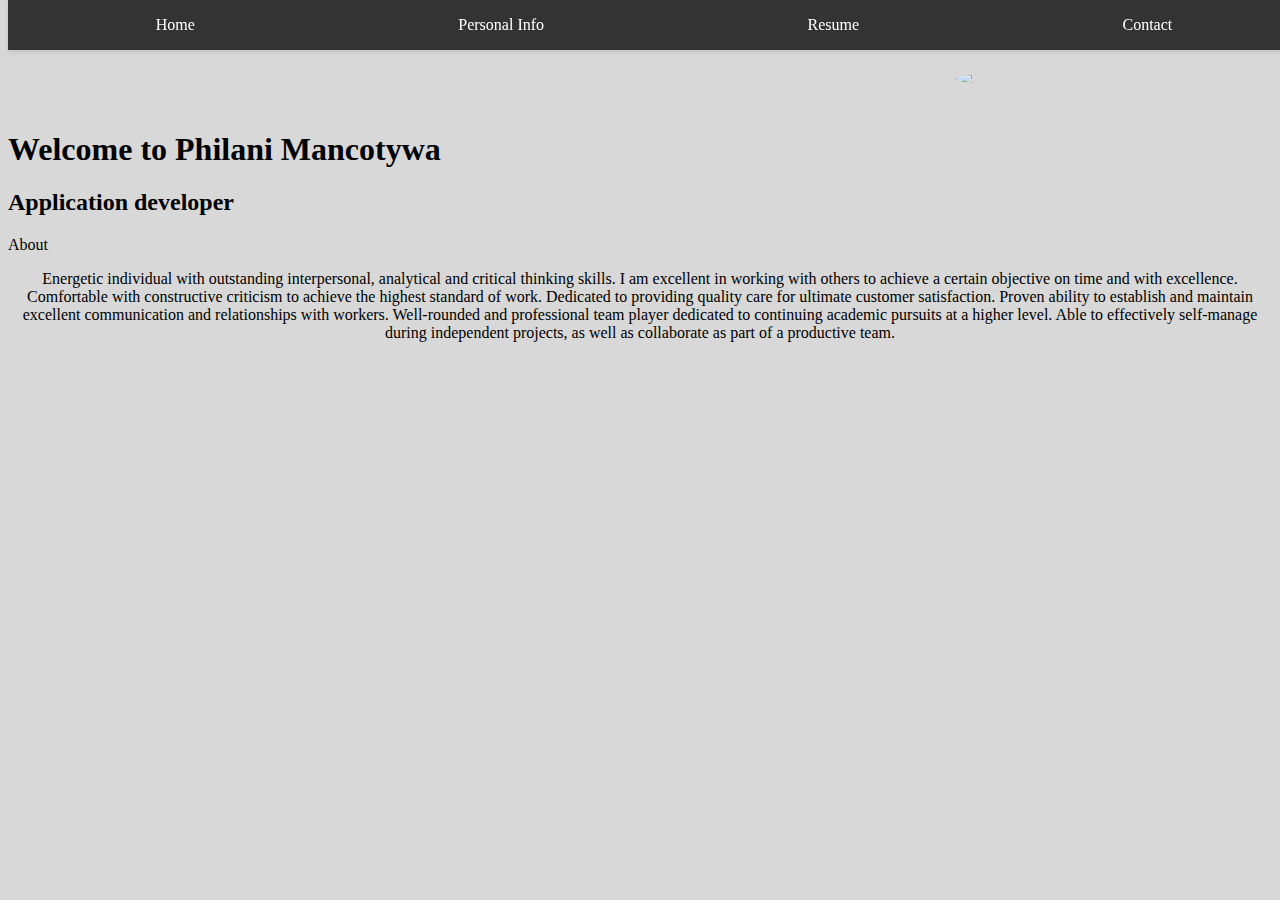
==== index.html @ e28938cb "new updates" ====
<!DOCTYPE html>
<html lang="en">
<head>
    <meta charset="UTF-8">
    <meta name="viewport" content="width=device-width, initial-scale=1.0">
    <link rel="stylesheet" href="style.css">
    <title>Home</title>
</head>
<body>
     <nav class="navbar"> <ul>
    <li><a href="index.html">Home</a></li>
    <li><a href="personal.html">Personal Info</a></li>
    <li><a href="cv.html">Resume</a></li>
   <li><a href="contacts.html">Contact</a></li>
</ul>
</nav>
<div>
    <img src="images/IMG-20240513-WA0086.jpg" class="images">
</div>
<div class="header">
    <h1>Welcome to Philani Mancotywa</h1>
    <h2> Application developer</h2>

    <div class="container">
        <div class="title">About</div> 
        <div class="content"> 
           <p>Energetic individual with outstanding interpersonal,
                analytical and critical thinking skills.
                 I am excellent in working with others to achieve a certain objective on time and with excellence.
                  Comfortable with constructive criticism to achieve the highest standard of work. 
                 Dedicated to providing quality care for ultimate customer satisfaction.
                   Proven ability to establish and maintain excellent communication and relationships with workers.
                    Well-rounded and professional team player dedicated to continuing academic pursuits at a higher level.
                     Able to effectively self-manage during independent projects, as well as collaborate as part of a productive team.</p>
                    </div> 
                   </div>
</div>
</body>
</html>
---- style.css ----
body{
    background-color: rgba(207, 207, 207, 0.805);
}
.navbar{
    text-align: right;
}
body{
    background-size: cover;
    background-repeat: no-repeat;
    background-attachment: fixed;
}

.header{
 align-items: center;
 padding-top: 8%;
}

.images {
    float: right;
    margin: 5%;
    border-radius: 50%; /* Makes the image circular */
    object-fit: cover; /* Ensures the image covers the element */
    width: 20%;/* Optional: Adds some space around the image */
}


.about{
    text-align: center; 
}

nav {
    width: 100%;
    background-color: #ffffff;
    padding: 1rem;
    box-shadow: 0 2px 5px rgba(0, 0, 0, 0.1);
    position: fixed;
    top: 0;
    z-index: 1000;
}

nav ul {
    list-style-type: none;
    padding: 0;
    margin: 0;
    display: flex;
    justify-content: space-around;
}

nav a {
    color: rgb(8, 8, 8);
    text-decoration: none;
    font-size: 1rem;
}
p{
    text-align: center;
}

nav {
        background-color: #333;
        padding: 1rem;
    }

    
    nav ul {
    
       list-style-type: none;
        padding: 0;
       margin: 0;
        display: flex;
        justify-content: space-around;
    }
    

    
    nav a {
    
       color: white;
    
        text-decoration: none;
    
        font-size: 1rem;
    
    }
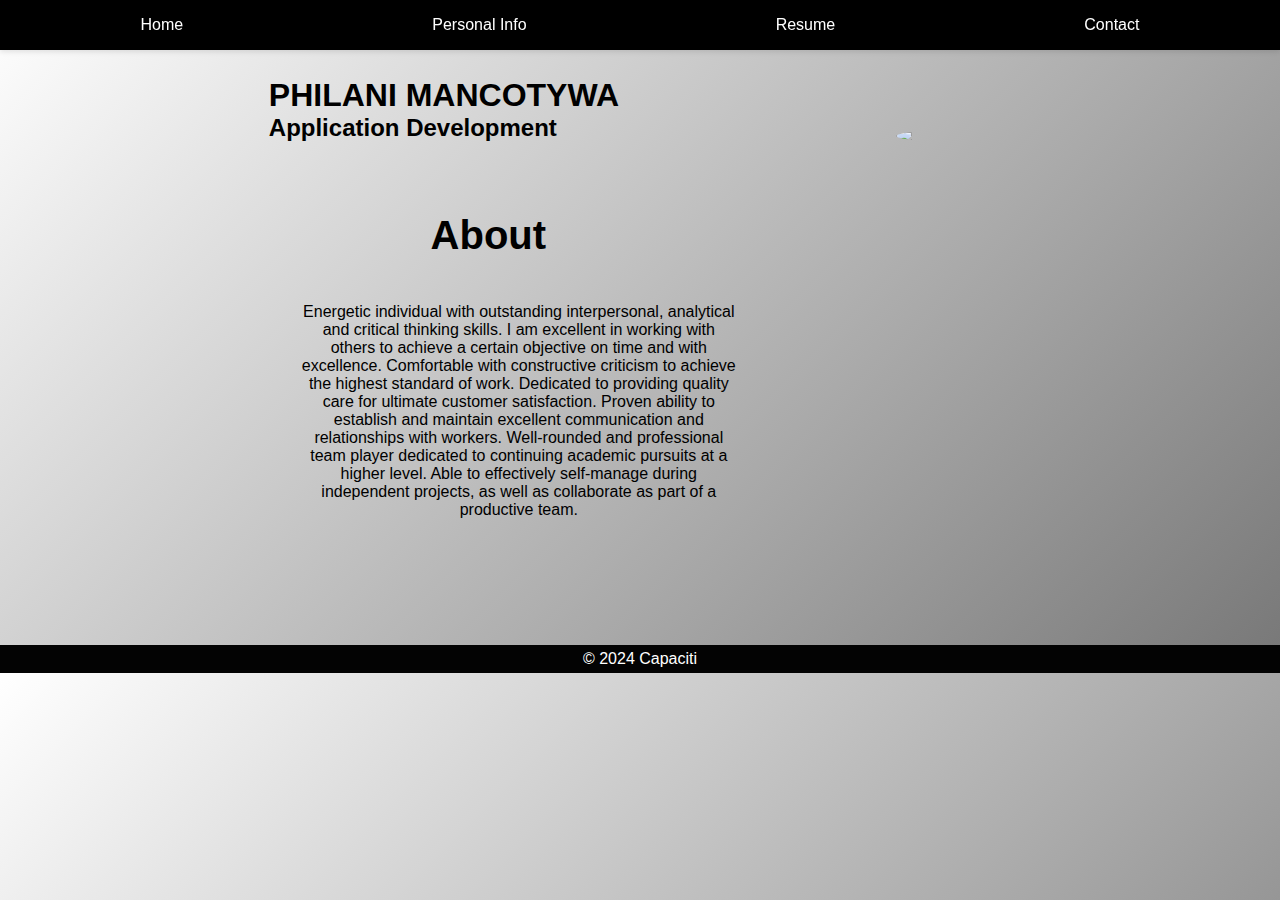
==== commit bee71aed: "new changes to home page" ====
--- a/index.html
+++ b/index.html
@@ -6,6 +6,10 @@
     <link rel="stylesheet" href="style.css">
     <title>Home</title>
 </head>
+<link rel="stylesheet" href="https://cdnjs.cloudflare.com/ajax/libs/font-awesome/6.7.1/css/all.min.css"
+ integrity="sha512-5Hs3dF2AEPkpNAR7UiOHba+lRSJNeM2ECkwxUIxC1Q/FLycGTbNapWXB4tP889k5T5Ju8fs4b1P5z/iB4nMfSQ=="
+  crossorigin="anonymous"
+   referrerpolicy="no-referrer"/>
 <body>
      <nav class="navbar"> <ul>
     <li><a href="index.html">Home</a></li>
@@ -18,12 +22,10 @@
     <img src="images/IMG-20240513-WA0086.jpg" class="images">
 </div>
 <div class="header">
-    <h1>Welcome to Philani Mancotywa</h1>
-    <h2> Application developer</h2>
-
-    <div class="container">
-        <div class="title">About</div> 
-        <div class="content"> 
+    <h1>PHILANI MANCOTYWA</h1>
+    <h2> Application Development</h2>
+<div class="title"><h3>About</h3></div>
+<div class="container">
            <p>Energetic individual with outstanding interpersonal,
                 analytical and critical thinking skills.
                  I am excellent in working with others to achieve a certain objective on time and with excellence.
@@ -32,8 +34,19 @@
                    Proven ability to establish and maintain excellent communication and relationships with workers.
                     Well-rounded and professional team player dedicated to continuing academic pursuits at a higher level.
                      Able to effectively self-manage during independent projects, as well as collaborate as part of a productive team.</p>
-                    </div> 
-                   </div>
+                    </div>    
 </div>
+
+<div class="icons"> 
+    <a href="https://x.com/PHILANI_MAN_T">
+    <i class="fa-brands fa-instagram"></i></a>
+    <a href="https://www.linkedin.com/in/philani-mancotywa-727715297/">
+    <i class="fa-brands fa-linkedin"></i></a>
+    <a href="https://github.com/PhilaniMant">
+    <i class="fa-brands fa-square-github"></i></a>
+</div>
+<footer>
+    <p>© 2024 Capaciti</p>
+  </footer>
 </body>
 </html>--- a/style.css
+++ b/style.css
@@ -1,36 +1,53 @@
-body{
-    background-color: rgba(207, 207, 207, 0.805);
-}
-.navbar{
-    text-align: right;
+* {
+    margin: 0;
+    padding: 0;
+    box-sizing: border-box;
+    font-family: 'Poppins', sans-serif;
 }
 body{
-    background-size: cover;
-    background-repeat: no-repeat;
-    background-attachment: fixed;
+    background: linear-gradient(135deg, #ffffff, #777777);
 }
 
 .header{
  align-items: center;
- padding-top: 8%;
+ padding-top: 6%;
+ padding-left: 21%;
+}
+
+.title{
+    margin-top: 7%;
+    margin-left: 16%;
 }
 
 .images {
+    display: flex;
     float: right;
-    margin: 5%;
+    margin: 10%;
     border-radius: 50%; /* Makes the image circular */
     object-fit: cover; /* Ensures the image covers the element */
     width: 20%;/* Optional: Adds some space around the image */
 }
+.container {
+    display: flex;
+    justify-content: space-between;
+    width: 500px;
+    padding: 25px 30px;
+    margin-bottom: 5%;
+}
+h3{
+    font-size: 30pt;
+    margin-bottom: 20px;
+    font-display: bold;
+  font-family: 'Franklin Gothic Medium', 'Arial Narrow', Arial, sans-serif;
+}
+p {  }
 
-
-.about{
-    text-align: center; 
+.title h2 ul{
+    letter-spacing: 0.3px ;
 }
-
 nav {
     width: 100%;
-    background-color: #ffffff;
+    background-color: #000000;
     padding: 1rem;
     box-shadow: 0 2px 5px rgba(0, 0, 0, 0.1);
     position: fixed;
@@ -47,37 +64,38 @@
 }
 
 nav a {
-    color: rgb(8, 8, 8);
+    color: rgb(255, 255, 255);
     text-decoration: none;
     font-size: 1rem;
 }
+
 p{
+    margin-top: 0;
     text-align: center;
 }
+.icons{
+    text-align: left;
+    font-size: 40pt;
+    margin-left: 20%;
+    padding-bottom: 4%;
+}
+    footer {
+        max-width: max-content;
+        max-width: 1800px;
+        justify-content: center;
+        padding: 5px;
+        background-color: #030303;
+        color: #fff;
+      }
 
-nav {
-        background-color: #333;
-        padding: 1rem;
+      /* Responsive media query code for mobile devices */
+@media (max-width: 768px) {
+    .container {
+        flex-direction: column;
     }
+    .left-column,
+    .right-column {
+        width: 100%;
+    }
+}
 
-    
-    nav ul {
-    
-       list-style-type: none;
-        padding: 0;
-       margin: 0;
-        display: flex;
-        justify-content: space-around;
-    }
-    
-
-    
-    nav a {
-    
-       color: white;
-    
-        text-decoration: none;
-    
-        font-size: 1rem;
-    
-    }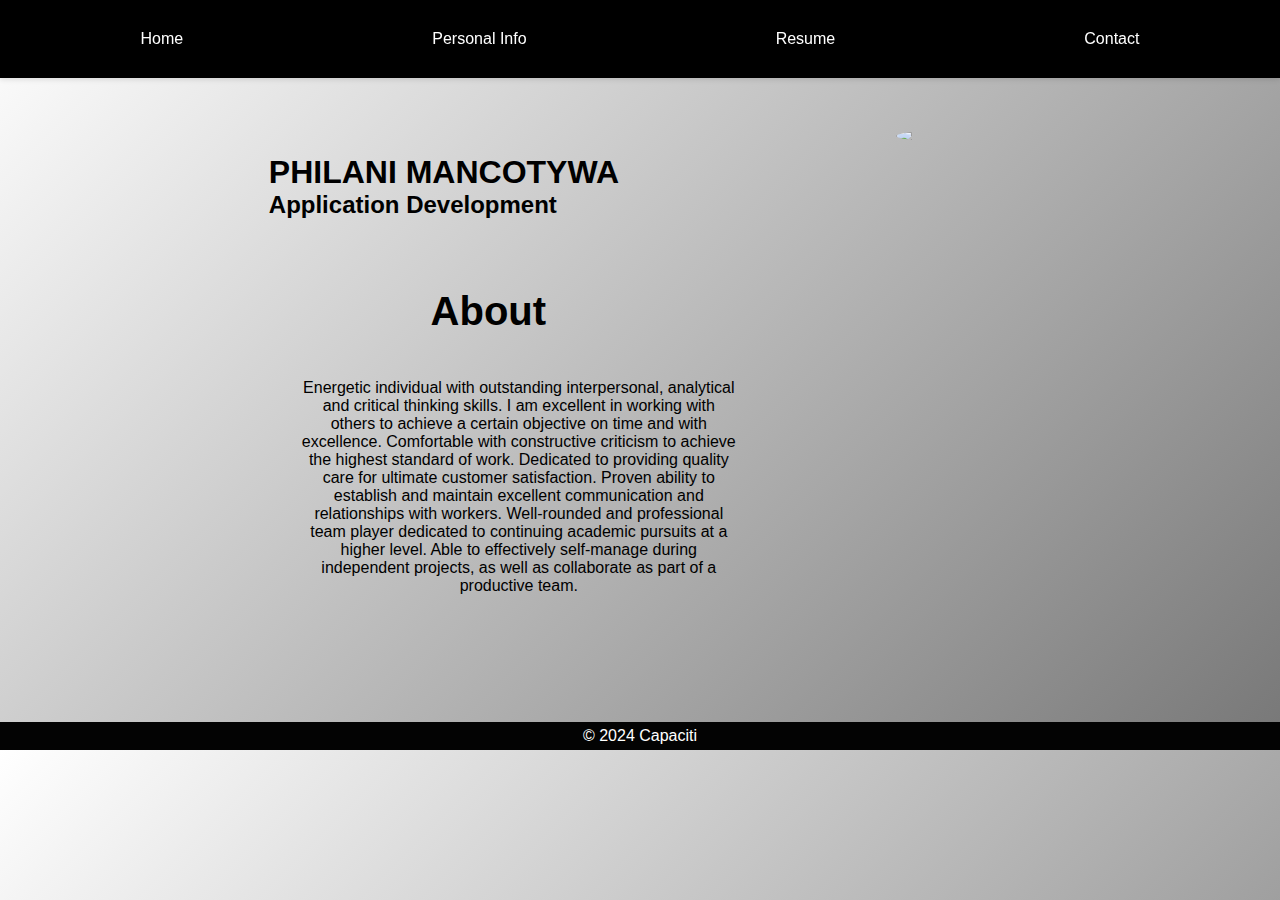
==== commit 52e5f1c4: "making home page mobile" ====
--- a/index.html
+++ b/index.html
@@ -17,6 +17,7 @@
     <li><a href="cv.html">Resume</a></li>
    <li><a href="contacts.html">Contact</a></li>
 </ul>
+<i class="fa-solid fa-bars"></i>
 </nav>
 <div>
     <img src="images/IMG-20240513-WA0086.jpg" class="images">
--- a/style.css
+++ b/style.css
@@ -6,11 +6,13 @@
 }
 body{
     background: linear-gradient(135deg, #ffffff, #777777);
+    margin: 0;
+    padding: 0;
 }
 
 .header{
  align-items: center;
- padding-top: 6%;
+ padding-top: 12%;
  padding-left: 21%;
 }
 
@@ -20,12 +22,14 @@
 }
 
 .images {
-    display: flex;
+    display: block;
     float: right;
+    height: auto;
     margin: 10%;
     border-radius: 50%; /* Makes the image circular */
     object-fit: cover; /* Ensures the image covers the element */
     width: 20%;/* Optional: Adds some space around the image */
+
 }
 .container {
     display: flex;
@@ -35,12 +39,11 @@
     margin-bottom: 5%;
 }
 h3{
-    font-size: 30pt;
-    margin-bottom: 20px;
-    font-display: bold;
-  font-family: 'Franklin Gothic Medium', 'Arial Narrow', Arial, sans-serif;
+font-size: 30pt;
+margin-bottom: 20px;
+font-display: bold;
+font-family: 'Franklin Gothic Medium', 'Arial Narrow', Arial, sans-serif;
 }
-p {  }
 
 .title h2 ul{
     letter-spacing: 0.3px ;
@@ -53,6 +56,7 @@
     position: fixed;
     top: 0;
     z-index: 1000;
+    overflow: hidden;
 }
 
 nav ul {
@@ -67,6 +71,9 @@
     color: rgb(255, 255, 255);
     text-decoration: none;
     font-size: 1rem;
+    display: block;
+    text-align: center;
+    padding: 14px 16px;
 }
 
 p{
@@ -88,14 +95,26 @@
         color: #fff;
       }
 
-      /* Responsive media query code for mobile devices */
-@media (max-width: 768px) {
-    .container {
-        flex-direction: column;
-    }
-    .left-column,
-    .right-column {
-        width: 100%;
-    }
+    @media screen and (max-width: 80px) { 
+        .navbar ul { 
+            flex-direction: column; 
+        } 
+        .header, .container, .icons, footer 
+        {
+             padding: 20px; 
+            } 
+            .images{
+                flex-direction: column;
+            }
+        .header h1 {
+             font-size: 10px; 
+            }
+         .header h2 { 
+            font-size: 6px; }
+          .title h3 { 
+            font-size: 8px; } 
+          .container p { font-size: 14px; } 
+  .navbar a { padding: 5px 8px; } 
 }
 
+
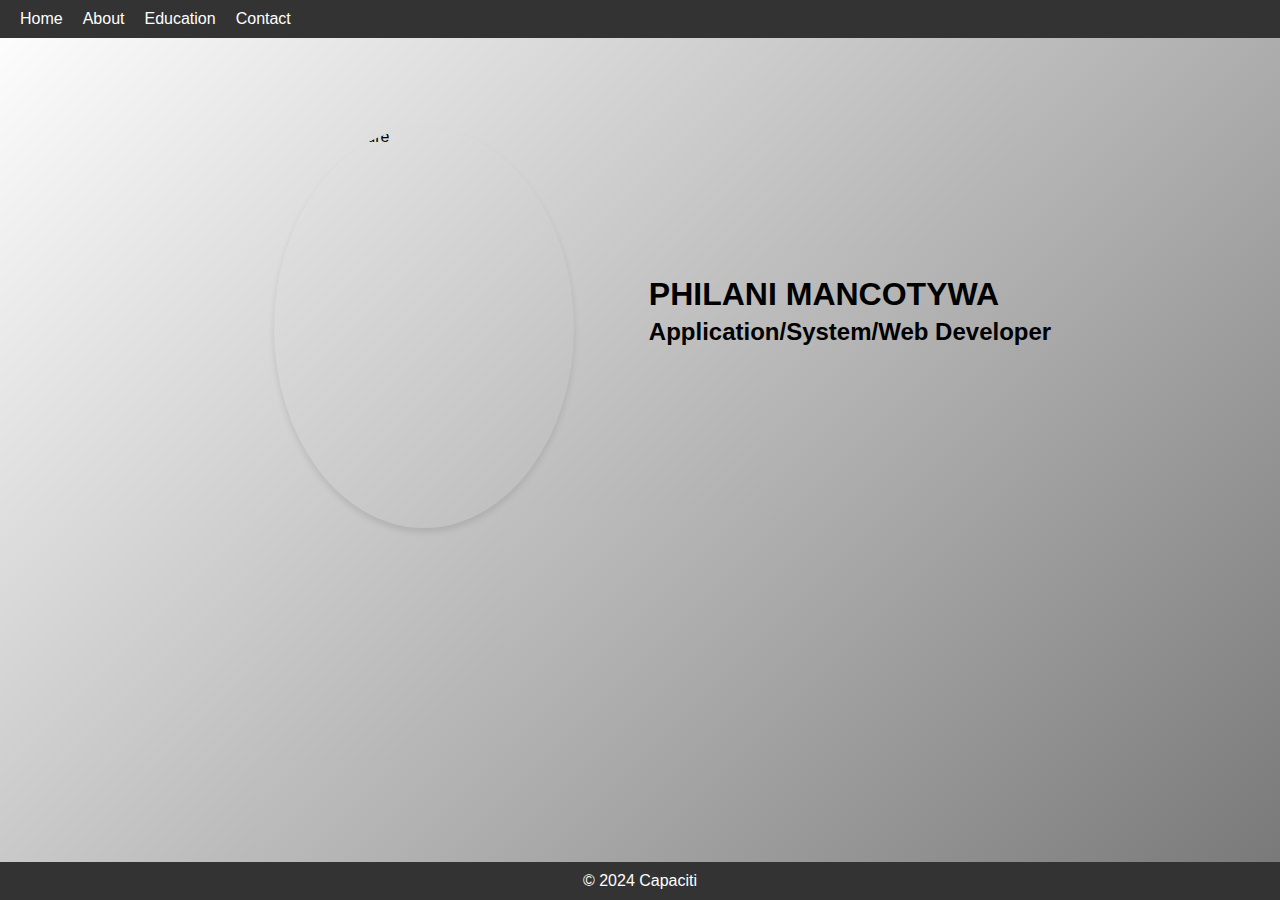
==== commit a0114b10: "updated hom page and about page" ====
--- a/index.html
+++ b/index.html
@@ -1,53 +1,48 @@
 <!DOCTYPE html>
 <html lang="en">
 <head>
-    <meta charset="UTF-8">
-    <meta name="viewport" content="width=device-width, initial-scale=1.0">
-    <link rel="stylesheet" href="style.css">
-    <title>Home</title>
+  <meta charset="UTF-8">
+  <meta name="viewport" content="width=device-width, initial-scale=1.0">
+  <link rel="stylesheet" href="style.css">
+  <title>Document</title>
+  <link rel="stylesheet"
+   href="https://cdnjs.cloudflare.com/ajax/libs/font-awesome/6.7.1/css/all.min.css" 
+   integrity="sha512-5Hs3dF2AEPkpNAR7UiOHba+lRSJNeM2ECkwxUIxC1Q/FLycGTbNapWXB4tP889k5T5Ju8fs4b1P5z/iB4nMfSQ==" 
+   crossorigin="anonymous" 
+   referrerpolicy="no-referrer" />
 </head>
-<link rel="stylesheet" href="https://cdnjs.cloudflare.com/ajax/libs/font-awesome/6.7.1/css/all.min.css"
- integrity="sha512-5Hs3dF2AEPkpNAR7UiOHba+lRSJNeM2ECkwxUIxC1Q/FLycGTbNapWXB4tP889k5T5Ju8fs4b1P5z/iB4nMfSQ=="
-  crossorigin="anonymous"
-   referrerpolicy="no-referrer"/>
 <body>
-     <nav class="navbar"> <ul>
-    <li><a href="index.html">Home</a></li>
-    <li><a href="personal.html">Personal Info</a></li>
-    <li><a href="cv.html">Resume</a></li>
-   <li><a href="contacts.html">Contact</a></li>
-</ul>
-<i class="fa-solid fa-bars"></i>
+  <nav class="navbar-links">
+    <a href="#" class="toggle-button">
+        <span class="bar"></span>
+        <span class="bar"></span>
+        <span class="bar"></span>
+    </a>
+    <ul>
+        <li><a href="index.html">Home</a></li>
+        <li><a href="About.html">About</a></li>
+        <li><a href="cv.html">Education</a></li>
+        <li><a href="contacts.html">Contact</a></li>
+    </ul>
 </nav>
-<div>
-    <img src="images/IMG-20240513-WA0086.jpg" class="images">
-</div>
-<div class="header">
-    <h1>PHILANI MANCOTYWA</h1>
-    <h2> Application Development</h2>
-<div class="title"><h3>About</h3></div>
-<div class="container">
-           <p>Energetic individual with outstanding interpersonal,
-                analytical and critical thinking skills.
-                 I am excellent in working with others to achieve a certain objective on time and with excellence.
-                  Comfortable with constructive criticism to achieve the highest standard of work. 
-                 Dedicated to providing quality care for ultimate customer satisfaction.
-                   Proven ability to establish and maintain excellent communication and relationships with workers.
-                    Well-rounded and professional team player dedicated to continuing academic pursuits at a higher level.
-                     Able to effectively self-manage during independent projects, as well as collaborate as part of a productive team.</p>
-                    </div>    
-</div>
 
-<div class="icons"> 
-    <a href="https://x.com/PHILANI_MAN_T">
-    <i class="fa-brands fa-instagram"></i></a>
-    <a href="https://www.linkedin.com/in/philani-mancotywa-727715297/">
-    <i class="fa-brands fa-linkedin"></i></a>
-    <a href="https://github.com/PhilaniMant">
-    <i class="fa-brands fa-square-github"></i></a>
-</div>
+<main>
+    <div class="header">
+        <img src="images/IMG-20240513-WA0086.jpg" class="images" alt="Profile Picture">
+        <div>
+            <h1>PHILANI MANCOTYWA</h1>
+            <h2>Application/System/Web Developer</h2>
+            <div class="icons">
+        <a href="https://x.com/PHILANI_MAN_T"><i class="fa-brands fa-instagram"></i></a>
+        <a href="https://www.linkedin.com/in/philani-mancotywa-727715297/"><i class="fa-brands fa-linkedin"></i></a>
+        <a href="https://github.com/PhilaniMant"><i class="fa-brands fa-square-github"></i></a>
+    </div>
+        </div>
+    </div>
+</main>
+
 <footer>
     <p>© 2024 Capaciti</p>
-  </footer>
+</footer>
 </body>
-</html>+</html>
--- a/style.css
+++ b/style.css
@@ -1,120 +1,157 @@
-* {
+*{
     margin: 0;
     padding: 0;
     box-sizing: border-box;
-    font-family: 'Poppins', sans-serif;
 }
-body{
-    background: linear-gradient(135deg, #ffffff, #777777);
+body {
+    font-family: Arial, sans-serif;
     margin: 0;
     padding: 0;
+    box-sizing: border-box;
+    display: flex;
+    flex-direction: column;
+    min-height: 100vh;
+    background: linear-gradient(135deg, #ffffff, #777777);
 }
 
-.header{
- align-items: center;
- padding-top: 12%;
- padding-left: 21%;
+header, main, footer {
+    width: 100%;
 }
 
-.title{
-    margin-top: 7%;
-    margin-left: 16%;
+main {
+    flex: 1; /* Allows the main content to expand to push the footer down */
+    display: flex;
+    flex-direction: column;
+    align-items: center;
+    padding: 20px;
 }
 
-.images {
-    display: block;
-    float: right;
-    height: auto;
-    margin: 10%;
-    border-radius: 50%; /* Makes the image circular */
-    object-fit: cover; /* Ensures the image covers the element */
-    width: 20%;/* Optional: Adds some space around the image */
-
-}
-.container {
+/* Navigation Styles */
+.navbar-links {
+    width: 100%;
     display: flex;
     justify-content: space-between;
-    width: 500px;
-    padding: 25px 30px;
-    margin-bottom: 5%;
-}
-h3{
-font-size: 30pt;
-margin-bottom: 20px;
-font-display: bold;
-font-family: 'Franklin Gothic Medium', 'Arial Narrow', Arial, sans-serif;
+    align-items: center;
+    background-color: #333;
+    color: #fff;
+    top: 0;
+    padding: 10px 20px;
+    z-index: 1000;
 }
 
-.title h2 ul{
-    letter-spacing: 0.3px ;
-}
-nav {
-    width: 100%;
-    background-color: #000000;
-    padding: 1rem;
-    box-shadow: 0 2px 5px rgba(0, 0, 0, 0.1);
-    position: fixed;
-    top: 0;
-    z-index: 1000;
-    overflow: hidden;
+.navbar-links ul {
+    list-style: none;
+    display: flex;
+    gap: 20px;
 }
 
-nav ul {
-    list-style-type: none;
-    padding: 0;
-    margin: 0;
-    display: flex;
-    justify-content: space-around;
+.navbar-links ul li a {
+    text-decoration: none;
+    color: #fff;
+    transition: color 0.3s;
 }
 
-nav a {
-    color: rgb(255, 255, 255);
-    text-decoration: none;
-    font-size: 1rem;
-    display: block;
-    text-align: center;
-    padding: 14px 16px;
+.navbar-links ul li a:hover {
+    color: #ffd700;
 }
 
-p{
-    margin-top: 0;
-    text-align: center;
+/* Toggle Button for Mobile View */
+.toggle-button {
+    display: none;
+    flex-direction: column;
+    cursor: pointer;
+    gap: 5px;
 }
-.icons{
-    text-align: left;
-    font-size: 40pt;
-    margin-left: 20%;
-    padding-bottom: 4%;
-}
-    footer {
-        max-width: max-content;
-        max-width: 1800px;
-        justify-content: center;
-        padding: 5px;
-        background-color: #030303;
-        color: #fff;
-      }
 
-    @media screen and (max-width: 80px) { 
-        .navbar ul { 
-            flex-direction: column; 
-        } 
-        .header, .container, .icons, footer 
-        {
-             padding: 20px; 
-            } 
-            .images{
-                flex-direction: column;
-            }
-        .header h1 {
-             font-size: 10px; 
-            }
-         .header h2 { 
-            font-size: 6px; }
-          .title h3 { 
-            font-size: 8px; } 
-          .container p { font-size: 14px; } 
-  .navbar a { padding: 5px 8px; } 
+.toggle-button .bar {
+    background-color: #fff;
+    height: 3px;
+    width: 25px;
 }
 
 
+
+/* Header Section */
+.header {
+    display: flex;
+    align-items: center;
+    justify-content: center;
+    gap: 20px; 
+    margin: 20px;
+    flex-wrap: wrap;
+}
+
+.header h1, .header h2, .header h3 {
+    margin: 5px;
+}
+
+/* Image Styles */
+
+.images {
+    float: left; 
+    border-radius: 50%; 
+    object-fit: cover; 
+    width: 300px; 
+    height: 400px; 
+    margin: 50px; 
+    box-shadow: 0px 4px 6px rgba(0, 0, 0, 0.1); 
+}
+
+.icons {
+    display: flex;
+    justify-content: center;
+    gap: 15px;
+    margin: 20px 0;
+}
+
+.icons i {
+    font-size: 60px;
+    color: #333;
+    transition: color 0.3s;
+}
+
+.icons i:hover {
+    color: #ffd700;
+}
+
+footer {
+    text-align: center;
+    padding: 10px;
+    background-color: #333;
+    color: #fff;
+    margin-top: auto;
+}
+
+
+@media (max-width: 768px) {
+    .header {
+        flex-direction: column; 
+    }
+
+    .header h1 {
+        font-size: 24px;
+    }
+
+    .header h2, .header h3 {
+        font-size: 18px;
+    }
+
+    .container {
+        max-width: 90%;
+        text-align: center; /* Center text for smaller screens */
+    }
+
+    .images {
+        margin: 20px auto; /* Center image on smaller screens */
+    }
+}
+
+@media (max-width: 480px) {
+    .icons i {
+        font-size: 20px;
+    }
+
+    .header h1 {
+        font-size: 20px;
+    }
+}
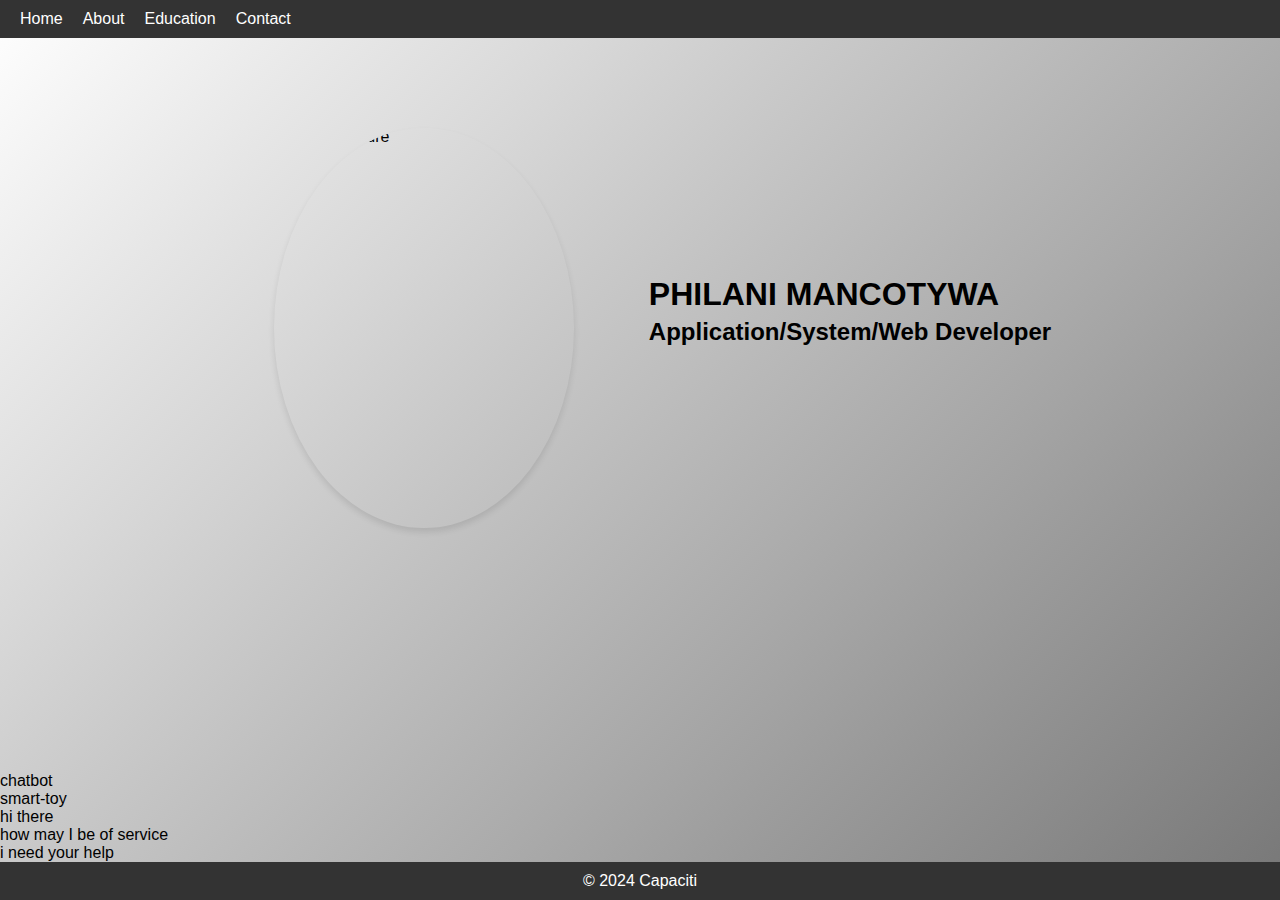
==== commit 6e7f9a57: "updated home page" ====
--- a/index.html
+++ b/index.html
@@ -41,6 +41,20 @@
     </div>
 </main>
 
+<div class="chatbot">
+    <header>chatbot</header>
+    <ul>
+    <li class="chat-income"> 
+<span class=" material symbols-outlined"> smart-toy</span>
+<p>hi there <br> how may I be of service</p>
+    </li>
+    
+    <li class="chat-outgoing"> 
+        <p>i need your help</p>
+        
+    </li>
+</div>
+</ul>
 <footer>
     <p>© 2024 Capaciti</p>
 </footer>
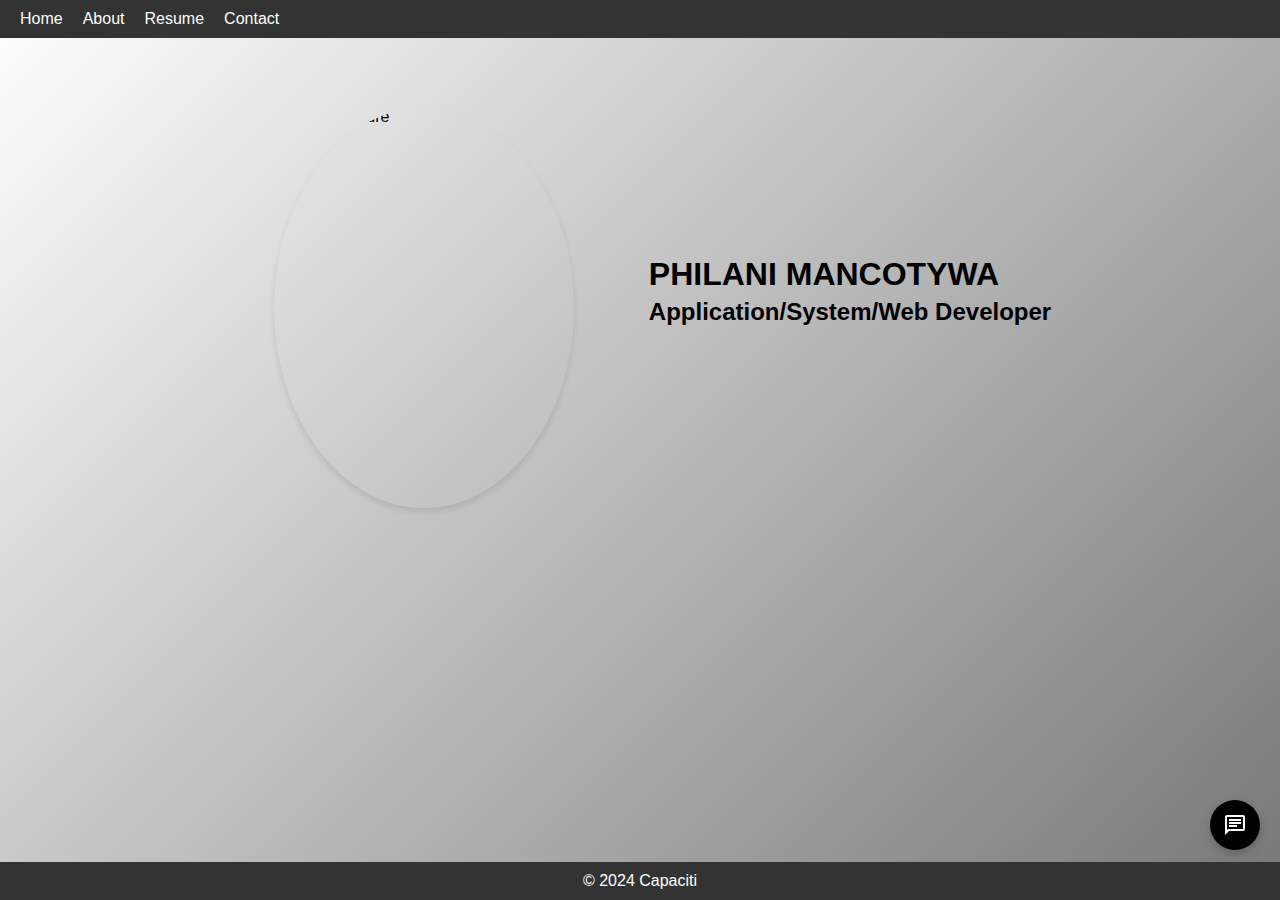
==== commit 39ad5b65: "Merge pull request #3 from PhilaniMant/dev" ====
--- a/index.html
+++ b/index.html
@@ -4,12 +4,15 @@
   <meta charset="UTF-8">
   <meta name="viewport" content="width=device-width, initial-scale=1.0">
   <link rel="stylesheet" href="style.css">
+  
   <title>Document</title>
   <link rel="stylesheet"
    href="https://cdnjs.cloudflare.com/ajax/libs/font-awesome/6.7.1/css/all.min.css" 
    integrity="sha512-5Hs3dF2AEPkpNAR7UiOHba+lRSJNeM2ECkwxUIxC1Q/FLycGTbNapWXB4tP889k5T5Ju8fs4b1P5z/iB4nMfSQ==" 
    crossorigin="anonymous" 
    referrerpolicy="no-referrer" />
+   <link href="https://fonts.googleapis.com/css2?family=Material+Symbols+Outlined" rel="stylesheet">
+
 </head>
 <body>
   <nav class="navbar-links">
@@ -21,12 +24,12 @@
     <ul>
         <li><a href="index.html">Home</a></li>
         <li><a href="About.html">About</a></li>
-        <li><a href="cv.html">Education</a></li>
+        <li><a href="cv.html">Resume</a></li>
         <li><a href="contacts.html">Contact</a></li>
     </ul>
 </nav>
 
-<main>
+
     <div class="header">
         <img src="images/IMG-20240513-WA0086.jpg" class="images" alt="Profile Picture">
         <div>
@@ -39,24 +42,27 @@
     </div>
         </div>
     </div>
-</main>
 
-<div class="chatbot">
-    <header>chatbot</header>
-    <ul>
-    <li class="chat-income"> 
-<span class=" material symbols-outlined"> smart-toy</span>
-<p>hi there <br> how may I be of service</p>
-    </li>
+    <div id="chatbot-icon" class="chatbot-icon">
+        <span class="material-symbols-outlined">chat</span>
+    </div>
     
-    <li class="chat-outgoing"> 
-        <p>i need your help</p>
-        
-    </li>
-</div>
-</ul>
+    <!-- Chatbot Popup -->
+    <div id="chatbot" class="chatbot" style="display: none;">
+        <header>
+            Chatbot
+            <span id="close-btn" class="material-symbols-outlined">close</span>
+        </header>
+        <ul id="chat-window"></ul>
+        <div class="chat-input">
+            <textarea id="chat-message" placeholder="Enter a message..."></textarea>
+            <span id="send-btn" class="material-symbols-outlined">send</span>
+        </div>
+    </div>
 <footer>
     <p>© 2024 Capaciti</p>
 </footer>
+<script src="script.js"></script>
 </body>
+
 </html>
--- a/style.css
+++ b/style.css
@@ -16,14 +16,6 @@
 
 header, main, footer {
     width: 100%;
-}
-
-main {
-    flex: 1; /* Allows the main content to expand to push the footer down */
-    display: flex;
-    flex-direction: column;
-    align-items: center;
-    padding: 20px;
 }
 
 /* Navigation Styles */
@@ -114,6 +106,133 @@
     color: #ffd700;
 }
 
+/* Chatbot Icon */
+.chatbot-icon {
+    position: fixed;
+    bottom: 50px;
+    right: 20px;
+    width: 50px;
+    height: 50px;
+    background-color: #000000;
+    border-radius: 50%;
+    display: flex;
+    align-items: center;
+    justify-content: center;
+    cursor: pointer;
+    box-shadow: 0px 4px 10px rgba(0, 0, 0, 0.2);
+    z-index: 1000;
+}
+
+.chatbot-icon span {
+    color: #ffffff;
+    font-size: 24px;
+}
+
+/* Chatbot Popup */
+.chatbot {
+    position: fixed;
+    bottom: 80px;
+    right: 20px;
+    width: 400px;
+    max-width: 90%;
+    height: 500px;
+    max-height: 80vh;
+    background-color: white;
+    border: 1px solid #ccc;
+    border-radius: 10px;
+    box-shadow: 0px 4px 10px rgba(0, 0, 0, 0.2);
+    display: none; /* Hidden by default */
+    flex-direction: column;
+    z-index: 1000;
+    overflow: hidden;
+}
+
+/* Header */
+.chatbot header {
+    background-color: #000000;
+    color: white;
+    padding: 10px;
+    font-size: 18px;
+    display: flex;
+    justify-content: space-between;
+    align-items: center;
+}
+
+#close-btn {
+    cursor: pointer;
+    font-size: 20px;
+}
+
+/* Chat Window */
+#chat-window {
+    flex: 1;
+    padding: 10px;
+    overflow-y: auto;
+    list-style: none;
+    margin: 0;
+    display: flex;
+    flex-direction: column;
+    gap: 10px;
+}
+
+/* Input Area */
+.chat-input {
+    display: flex;
+    padding: 10px;
+    border-top: 1px solid #ccc;
+}
+
+#chat-message {
+    flex: 1;
+    padding: 10px;
+    border: 1px solid #ccc;
+    border-radius: 5px;
+    resize: none;
+}
+
+#send-btn {
+    margin-left: 10px;
+    cursor: pointer;
+    font-size: 24px;
+    color: #000000;
+}
+
+/* Responsive Adjustments */
+@media (max-width: 768px) {
+    .chatbot {
+        width: 100%;
+        height: 80vh;
+        bottom: 0;
+        right: 0;
+        border-radius: 0;
+    }
+
+    .chatbot-icon {
+        bottom: 10px;
+        right: 10px;
+        width: 40px;
+        height: 40px;
+    }
+
+    #chat-message {
+        font-size: 14px;
+    }
+}
+
+@media (max-width: 480px) {
+    .chatbot {
+        height: 70vh;
+    }
+
+    #chat-message {
+        font-size: 12px;
+    }
+}
+
+
+
+
+
 footer {
     text-align: center;
     padding: 10px;
@@ -146,12 +265,3 @@
     }
 }
 
-@media (max-width: 480px) {
-    .icons i {
-        font-size: 20px;
-    }
-
-    .header h1 {
-        font-size: 20px;
-    }
-}
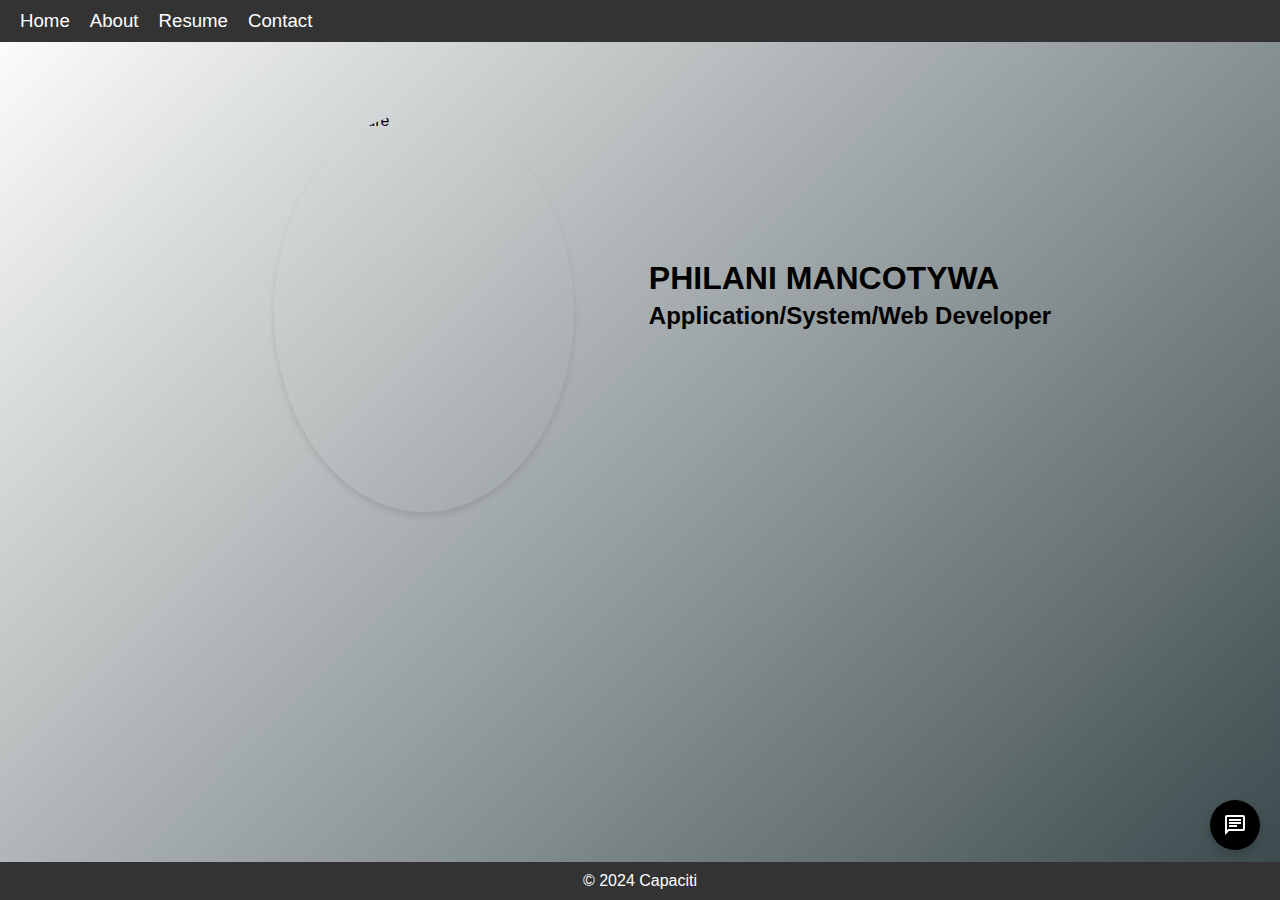
==== commit 7b21db88: "made changes to background" ====
--- a/index.html
+++ b/index.html
@@ -15,12 +15,13 @@
 
 </head>
 <body>
-  <nav class="navbar-links">
+  
     <a href="#" class="toggle-button">
         <span class="bar"></span>
         <span class="bar"></span>
         <span class="bar"></span>
     </a>
+    <nav class="navbar-links">
     <ul>
         <li><a href="index.html">Home</a></li>
         <li><a href="About.html">About</a></li>
@@ -47,10 +48,10 @@
         <span class="material-symbols-outlined">chat</span>
     </div>
     
-    <!-- Chatbot Popup -->
+
     <div id="chatbot" class="chatbot" style="display: none;">
         <header>
-            Chatbot
+            Steve Jobs
             <span id="close-btn" class="material-symbols-outlined">close</span>
         </header>
         <ul id="chat-window"></ul>
--- a/style.css
+++ b/style.css
@@ -11,14 +11,11 @@
     display: flex;
     flex-direction: column;
     min-height: 100vh;
-    background: linear-gradient(135deg, #ffffff, #777777);
-}
-
-header, main, footer {
-    width: 100%;
-}
-
-/* Navigation Styles */
+    background: linear-gradient(135deg, #ffffff, #39484b);
+}
+
+
+
 .navbar-links {
     width: 100%;
     display: flex;
@@ -32,38 +29,35 @@
 }
 
 .navbar-links ul {
-    list-style: none;
+    list-style-type: none;
     display: flex;
     gap: 20px;
 }
 
 .navbar-links ul li a {
+    font-size: 14pt;
     text-decoration: none;
     color: #fff;
     transition: color 0.3s;
 }
 
 .navbar-links ul li a:hover {
-    color: #ffd700;
-}
-
-/* Toggle Button for Mobile View */
-.toggle-button {
-    display: none;
-    flex-direction: column;
-    cursor: pointer;
-    gap: 5px;
-}
-
-.toggle-button .bar {
-    background-color: #fff;
-    height: 3px;
-    width: 25px;
-}
-
-
-
-/* Header Section */
+    color: #d400ff;
+}
+
+@media (max-width: 768px) {
+    .navbar-links {
+        flex-direction: column; 
+        align-items: flex-start;
+        padding: 10px;
+    }
+
+    .navbar-links ul {
+        flex-direction: column; 
+        gap: 10px; 
+    }
+}
+
 .header {
     display: flex;
     align-items: center;
@@ -77,7 +71,7 @@
     margin: 5px;
 }
 
-/* Image Styles */
+
 
 .images {
     float: left; 
@@ -106,7 +100,7 @@
     color: #ffd700;
 }
 
-/* Chatbot Icon */
+
 .chatbot-icon {
     position: fixed;
     bottom: 50px;
@@ -128,7 +122,7 @@
     font-size: 24px;
 }
 
-/* Chatbot Popup */
+
 .chatbot {
     position: fixed;
     bottom: 80px;
@@ -139,7 +133,6 @@
     max-height: 80vh;
     background-color: white;
     border: 1px solid #ccc;
-    border-radius: 10px;
     box-shadow: 0px 4px 10px rgba(0, 0, 0, 0.2);
     display: none; /* Hidden by default */
     flex-direction: column;
@@ -147,7 +140,6 @@
     overflow: hidden;
 }
 
-/* Header */
 .chatbot header {
     background-color: #000000;
     color: white;
@@ -175,11 +167,18 @@
     gap: 10px;
 }
 
-/* Input Area */
+
 .chat-input {
-    display: flex;
-    padding: 10px;
-    border-top: 1px solid #ccc;
+    position: absolute; 
+    bottom: 0; 
+    left: 0;
+    width: 100%; 
+    background-color: #00ffff; 
+    border-top: 1px solid #ccc; 
+    padding: 10px; 
+    display: flex; 
+    gap: 10px; 
+    box-shadow: 0 -2px 5px rgba(2, 162, 255, 0.1); 
 }
 
 #chat-message {
@@ -229,10 +228,6 @@
     }
 }
 
-
-
-
-
 footer {
     text-align: center;
     padding: 10px;
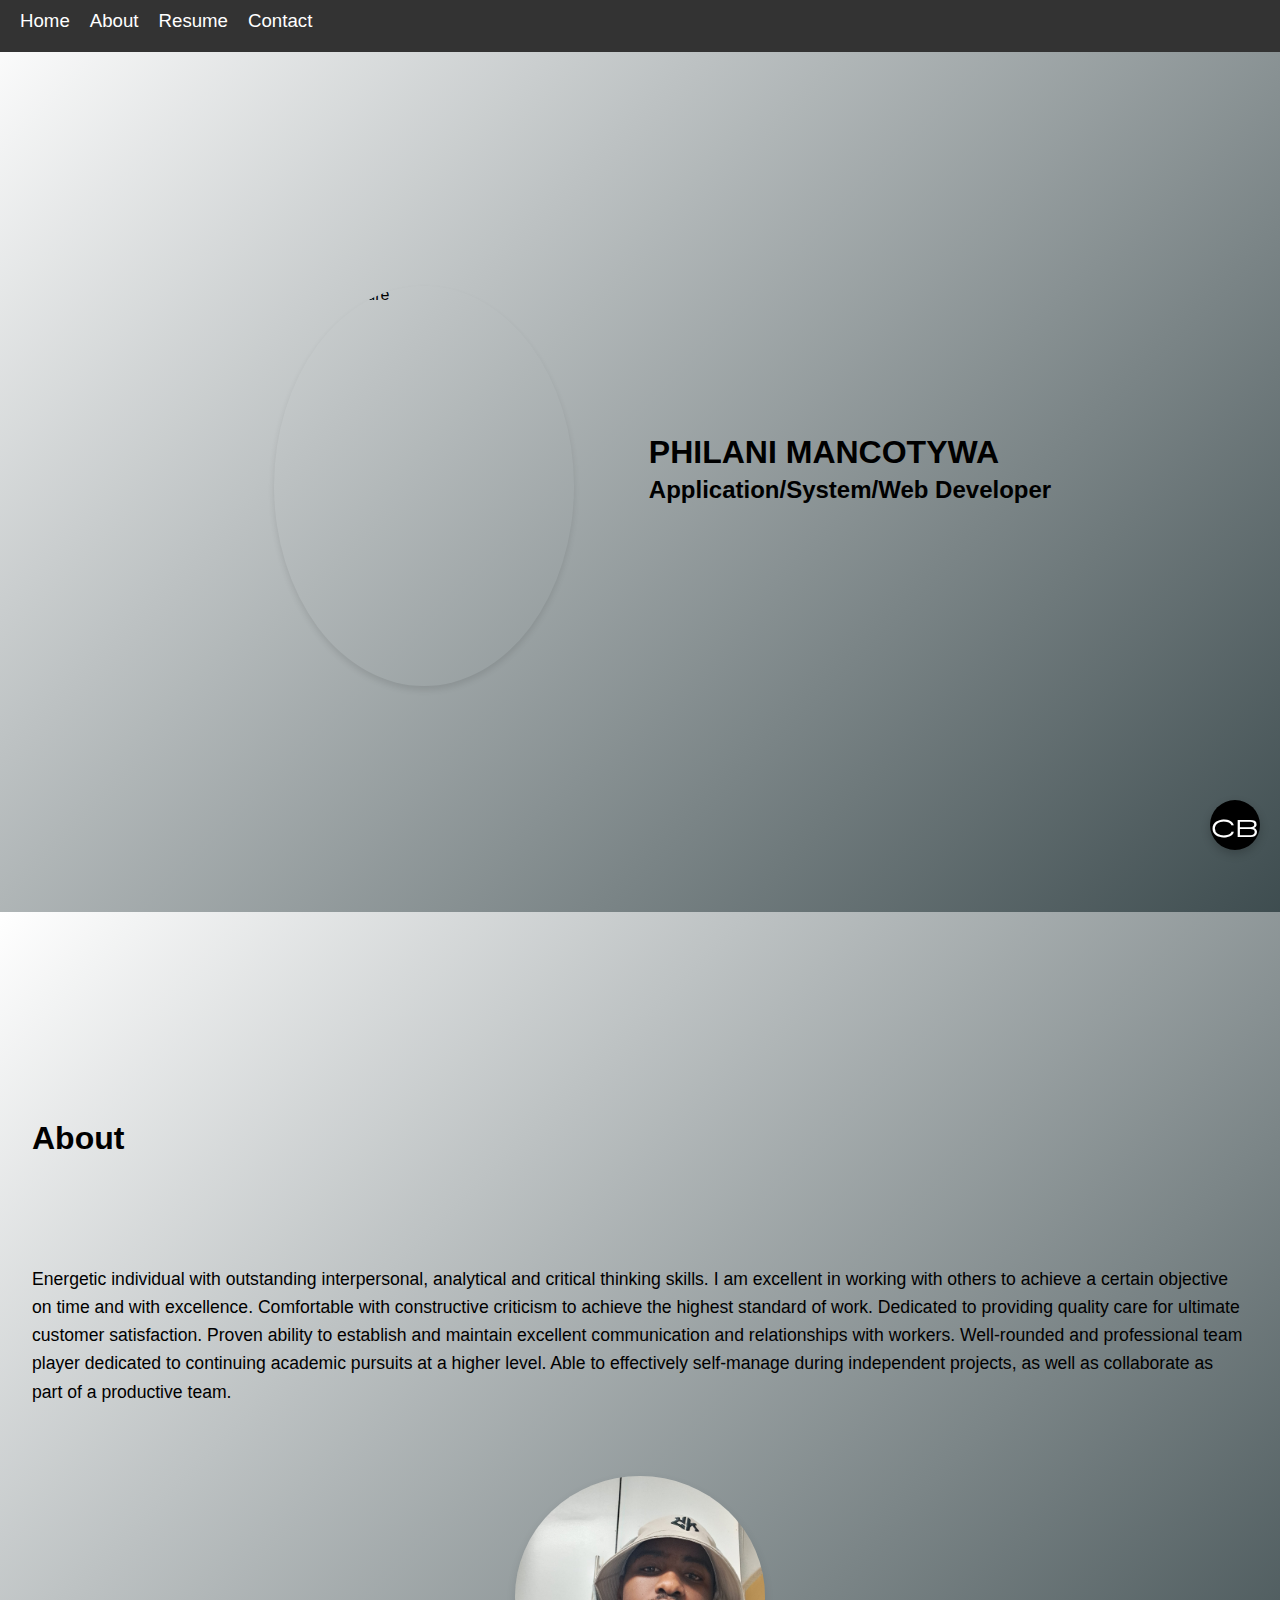
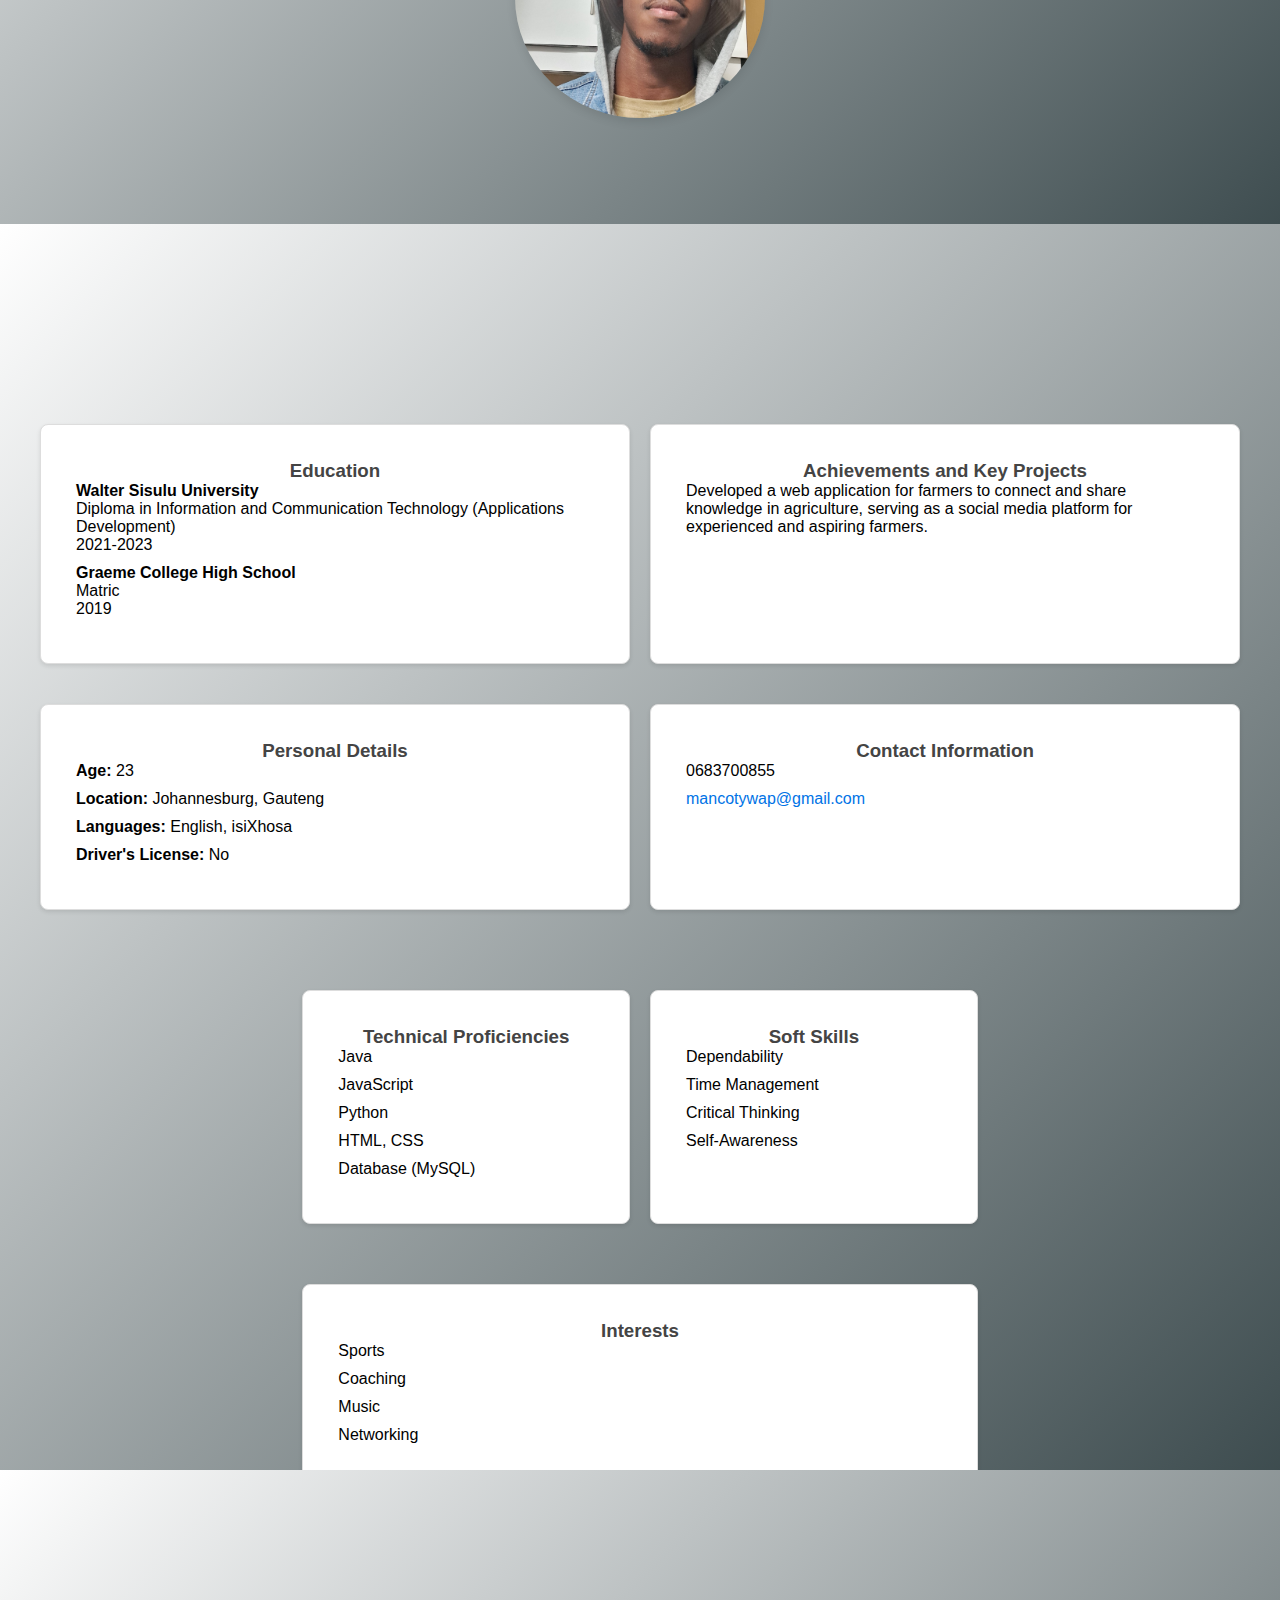
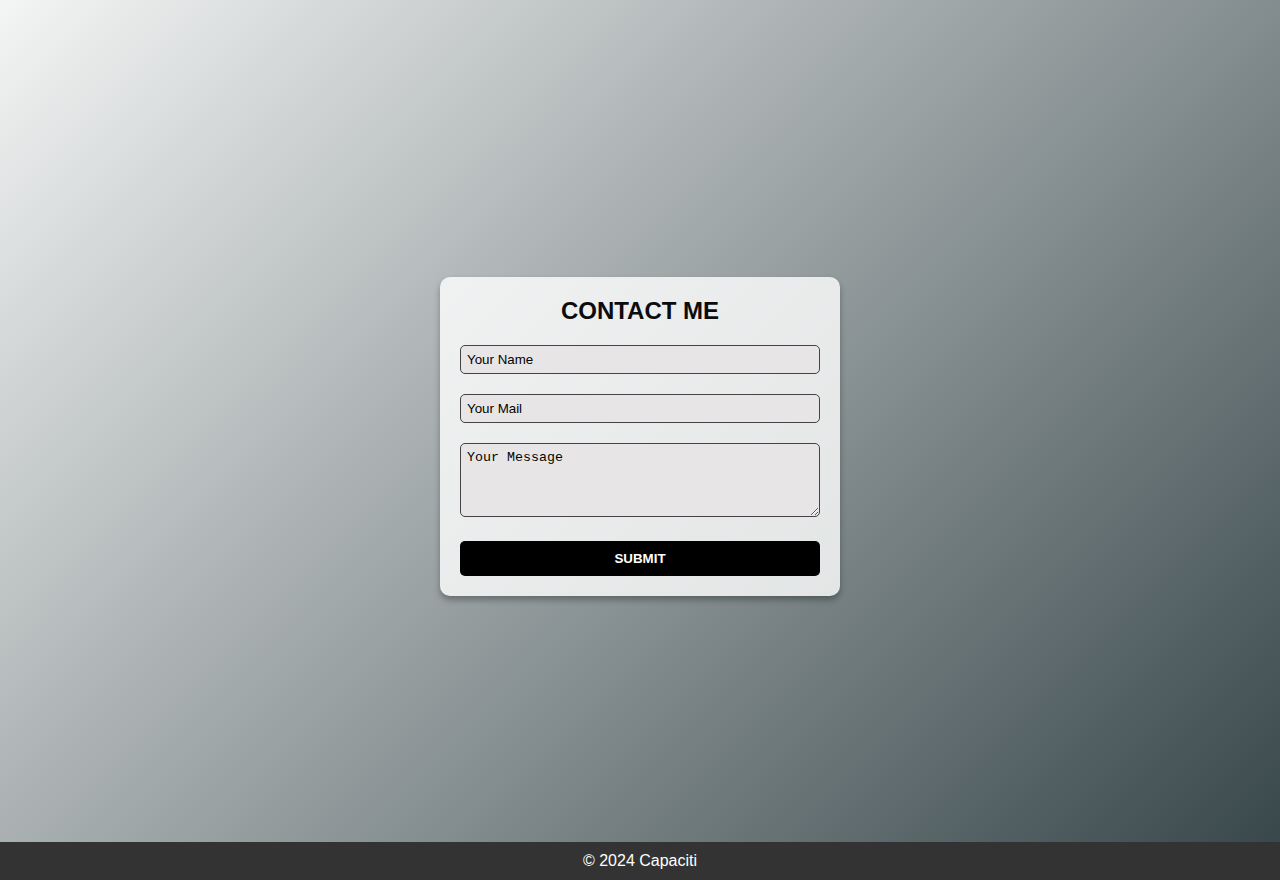
==== commit 0ad25054: "changed portfolio to one page" ====
--- a/index.html
+++ b/index.html
@@ -22,15 +22,15 @@
         <span class="bar"></span>
     </a>
     <nav class="navbar-links">
-    <ul>
-        <li><a href="index.html">Home</a></li>
-        <li><a href="About.html">About</a></li>
-        <li><a href="cv.html">Resume</a></li>
-        <li><a href="contacts.html">Contact</a></li>
-    </ul>
+        <ul>
+            <li><a href="#home" id="link-home">Home</a></li>
+            <li><a href="#about" id="link-about">About</a></li>
+            <li><a href="#resume" id="link-resume">Resume</a></li>
+            <li><a href="#contact" id="link-contact">Contact</a></li>
+        </ul>
 </nav>
 
-
+<section class="start"id="home" >
     <div class="header">
         <img src="images/IMG-20240513-WA0086.jpg" class="images" alt="Profile Picture">
         <div>
@@ -43,9 +43,134 @@
     </div>
         </div>
     </div>
+</section>
+    <section id="about">
+        <div class="about-content">
+            <h2>About</h2>
+            <p>
+              Energetic individual with outstanding interpersonal, analytical and critical thinking skills.
+               I am excellent in working with others to achieve a certain objective on time and with excellence. 
+                Comfortable with constructive criticism to achieve the highest standard of work. 
+               Dedicated to providing quality care for ultimate customer satisfaction.
+                 Proven ability to establish and maintain excellent communication and relationships with workers.
+                  Well-rounded and professional team player dedicated to continuing academic pursuits at a higher level.
+                   Able to effectively self-manage during independent projects, as well as collaborate as part of a productive team. 
+          </p>
+          </div>
+          <div class="about-image">
+              <img src="images/20230525_220914p.jpg" alt="About">
+          </div>
+    </div>
+    </section>
+
+    <section id="resume">
+        <div class="row">
+        
+            <div class="box">
+                <h3>Education</h3>
+                <ul>
+                    <li><strong>Walter Sisulu University</strong><br>
+                        Diploma in Information and Communication Technology (Applications Development)<br>
+                        2021-2023
+                    </li>
+                    <li><strong>Graeme College High School</strong><br>
+                        Matric<br>
+                        2019
+                    </li>
+                </ul>
+            </div>
+    
+            
+            <div class="box">
+                <h3>Achievements and Key Projects</h3>
+                <ul>
+                    <li>Developed a web application for farmers to connect and share knowledge in agriculture, serving as a social media platform for experienced and aspiring farmers.</li>
+                </ul>
+            </div>
+        </div>
+    
+        
+        <div class="row">
+            
+            <div class="box">
+                <h3>Personal Details</h3>
+                <ul>
+                    <li><strong>Age:</strong> 23</li>
+                    <li><strong>Location:</strong> Johannesburg, Gauteng</li>
+                    <li><strong>Languages:</strong> English, isiXhosa</li>
+                    <li><strong>Driver's License:</strong> No</li>
+                </ul>
+            </div>
+    
+            
+            <div class="box">
+                <h3>Contact Information</h3>
+                <ul>
+                    <li>0683700855</li>
+                    <li><a href="mailto:mancotywap@gmail.com">mancotywap@gmail.com</a></li>
+                </ul>
+            </div>
+        </div>
+    </div>
+    
+    <div class="container">
+        
+        <div class="row">
+            
+            <div class="box">
+                
+                <h3>Technical Proficiencies</h3>
+                <ul>
+                    <li><i class="fas fa-code"></i> Java</li>
+                    <li><i class="fas fa-code"></i> JavaScript</li>
+                    <li><i class="fas fa-code"></i> Python</li>
+                    <li><i class="fas fa-code"></i> HTML, CSS</li>
+                    <li><i class="fas fa-database"></i> Database (MySQL)</li>
+                </ul>
+            </div>
+    
+           
+            <div class="box">
+                <h3>Soft Skills</h3>
+                <ul>
+                    <li><i class="fas fa-handshake"></i> Dependability</li>
+                    <li><i class="fas fa-clock"></i> Time Management</li>
+                    <li><i class="fas fa-lightbulb"></i> Critical Thinking</li>
+                    <li><i class="fas fa-user-check"></i> Self-Awareness</li>
+                </ul>
+            </div>
+    
+            <div class="box">
+                <h3>Interests</h3>
+                <ul>
+                    <li><i class="fas fa-futbol"></i> Sports</li>
+                    <li><i class="fas fa-chalkboard-teacher"></i> Coaching</li>
+                    <li><i class="fas fa-music"></i> Music</li>
+                    <li><i class="fas fa-network-wired"></i> Networking</li>
+                </ul>
+            </div>
+        </div>
+    </div>     
+                     
+        </div>
+     </div>
+    </section>
+<section id="contact">
+           <div class="contact-container">
+          <h2>CONTACT ME</h2>
+          <form>
+            <input type="text" placeholder="Your Name" required>
+            <input type="email" placeholder="Your Mail" required>
+            <textarea rows="4" placeholder="Your Message" required></textarea>
+            <button type="submit">SUBMIT</button>
+          </form>
+        </div>
+</div>
+</div>
+</section>
 
     <div id="chatbot-icon" class="chatbot-icon">
-        <span class="material-symbols-outlined">chat</span>
+        <span class="material-symbols-outlined">CB</span>
     </div>
     
 
@@ -60,6 +185,7 @@
             <span id="send-btn" class="material-symbols-outlined">send</span>
         </div>
     </div>
+
 <footer>
     <p>© 2024 Capaciti</p>
 </footer>
--- a/style.css
+++ b/style.css
@@ -5,16 +5,15 @@
 }
 body {
     font-family: Arial, sans-serif;
+    box-sizing: border-box;
+    padding: 0;
     margin: 0;
-    padding: 0;
-    box-sizing: border-box;
     display: flex;
     flex-direction: column;
     min-height: 100vh;
     background: linear-gradient(135deg, #ffffff, #39484b);
-}
-
-
+    
+}
 
 .navbar-links {
     width: 100%;
@@ -26,6 +25,7 @@
     top: 0;
     padding: 10px 20px;
     z-index: 1000;
+    position: fixed;
 }
 
 .navbar-links ul {
@@ -57,6 +57,171 @@
         gap: 10px; 
     }
 }
+
+section {
+    min-height: 100vh;
+    font-family: Arial, sans-serif;
+    margin: 0;
+    padding: 0;
+    box-sizing: border-box;
+    flex-direction: column;
+    min-height: 108vh;
+    background: linear-gradient(135deg, #ffffff, #39484b);
+    display: flex;
+    justify-content: center;
+    align-items: center;
+}
+
+.about-image {
+    margin-top: 30px;
+}
+
+
+
+#about, #resume, #contact {
+    padding-top: 160px;
+    margin-top: -60px;
+}
+
+       
+#about h2 {
+    text-align: left;
+    margin-bottom: 20px;
+    color: #000000;
+    font-size: 2rem;
+    }
+    
+    
+.about-content {
+    max-width: 95%;
+    width: 1280px;
+    margin: 0 auto;
+    padding: 0 auto;
+    display: flex;
+    flex-wrap: wrap;
+    align-items: center;
+    flex: 1;
+    font-size: 1.1rem;
+    line-height: 1.6;
+    color: #000000; 
+    }
+    
+    
+.about-image {
+    flex: 1;
+    text-align: center;
+    }
+    
+    
+.about-image img {
+    border-radius: 50%;
+    width: 250px;
+    object-fit: contain; 
+    box-shadow: 0px 4px 10px rgba(0, 0, 0, 0.1); 
+    }
+
+    .container {
+        display: flex;
+        flex-direction: column;
+        align-items: center;
+        gap: 20px;
+        padding: 40px;
+    }
+    
+    .row {
+        display: flex;
+        flex-wrap: wrap;
+        gap: 20px;
+        width: 100%;
+        max-width: 1200px;
+        
+    }
+    
+    .box {
+        flex: 1 1 calc(50% - 20px);
+        background-color: #fff;
+        border: 1px solid #ddd;
+        border-radius: 8px;
+        padding: 35px;
+        box-shadow: 0 2px 4px rgba(0, 0, 0, 0.1);
+        margin-top: 40px;
+    }
+    
+    .box h3 {
+        margin-top: 0;
+        color: #444;
+        text-align: center;
+    }
+    
+    
+    ul {
+        list-style-type: none;
+        padding: 0;
+    }
+    
+    ul li {
+        margin-bottom: 10px;
+    }
+    
+    a {
+        color: #0073e6;
+        text-decoration: none;
+    }
+    
+    a:hover {
+        text-decoration: underline;
+    }
+    
+    @media (max-width: 768px) {
+        .box {
+            flex: 1 1 100%;
+        }
+    }
+
+    
+  .contact-container {
+    width: 400px;
+    background-color: rgba(255, 255, 255, 0.8);
+    border-radius: 10px;
+    padding: 20px;
+    box-shadow: 0px 4px 6px rgba(0, 0, 0, 0.3);
+  }
+
+  .contact-container h2 {
+    text-align: center;
+    margin-bottom: 10px;
+   color: #0c0c0c; 
+  }
+
+  .contact-container input,
+  .contact-container textarea {
+    width: 100%;
+    margin: 10px 0;
+    padding: 6px;
+    border: 1px solid #444;
+    border-radius: 5px;
+    background-color: #e7e5e5;
+    color: #050505;
+  }
+
+  .contact-container input::placeholder,
+  .contact-container textarea::placeholder {
+    color: #030303;
+  }
+
+  .contact-container button {
+    width: 100%;
+    padding: 10px;
+    margin-top: 10px;
+    background-color: #000000;
+    border: none;
+    border-radius: 5px;
+    color: #ffffff;
+    font-weight: bold;
+    cursor: pointer;
+    transition: background-color 0.3s;
+  }
+
 
 .header {
     display: flex;
